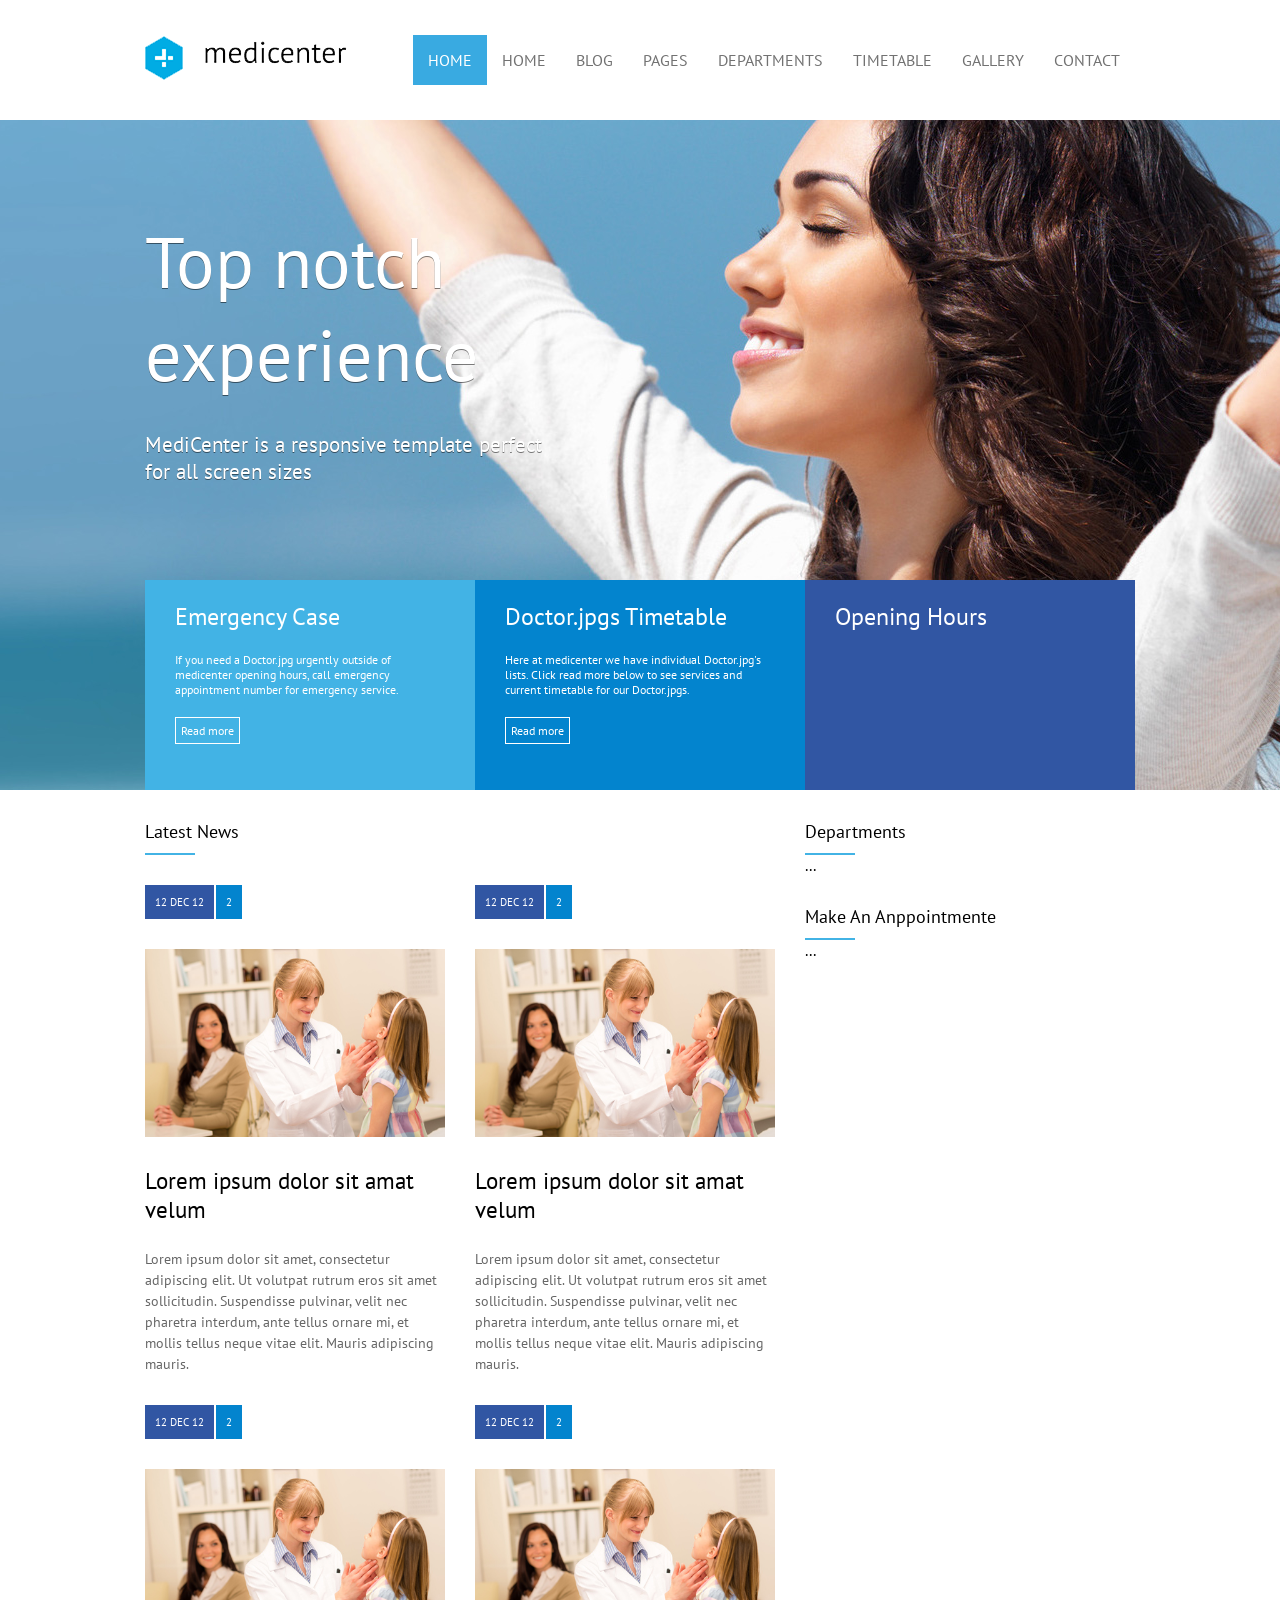
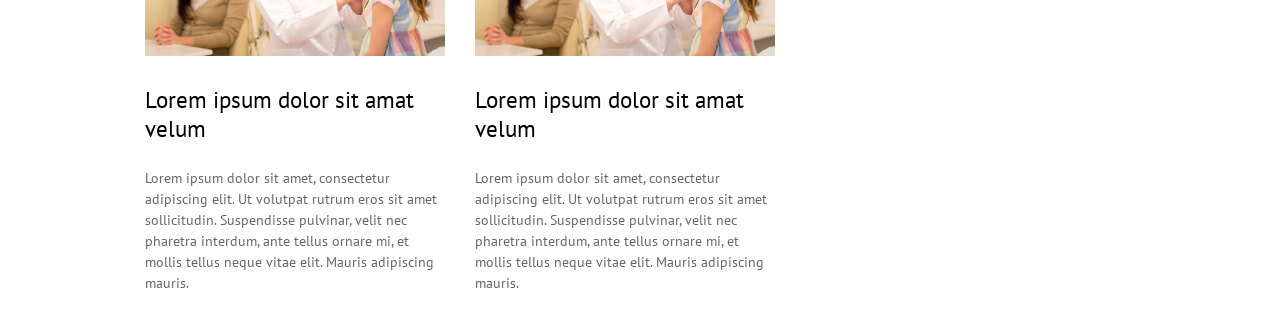
==== index.html @ 8de5bc8f "teste de escala" ====
<!DOCTYPE html>
<html lang="pt-br">
<head>
    <meta charset="UTF-8">
    <meta name="viewport" content="width=device-width,user-scalable=0" />
    <link rel="preconnect" href="https://fonts.gstatic.com">
<link href="https://fonts.googleapis.com/css2?family=PT+Sans&display=swap" rel="stylesheet">
    <link rel="stylesheet" href="assets/css/template.css">
    <title>MediCenter</title>
</head>
<body>
    <header>
        <div class="container">
            <div class="logo">
                <a href="index.html"><img src="assets/images/logo.png" alt="logomedicenter"></a>
            </div>
            <div class="menu">
                <nav>
                    <ul>
                        <li class="active"><a href="#">HOME</a></li>
                        <li><a href="#">HOME</a></li>
                        <li><a href="#">BLOG</a></li>
                        <li><a href="#">PAGES</a></li>
                        <li><a href="#">DEPARTMENTS</a></li>
                        <li><a href="#">TIMETABLE</a></li>
                        <li><a href="#">GALLERY</a></li>
                        <li><a href="#">CONTACT</a></li>
                    </ul>
                </nav>
            </div>
        </div>
    </header>
    <section id="banner">
    
        <div class="container column">
            <div class="banner_headline">
                <h1>Top notch experience</h1>
                <h2>
                    MediCenter is a responsive template perfect for all screen sizes
                </h2>
            </div>
            <div class="banner_options">
                <div class="banner1">
                        <div class="banner_title">
                            Emergency Case
                        </div>
                        <div class="banner-desc">
                            If you need a Doctor.jpg urgently outside of medicenter opening hours, call emergency appointment number for emergency service.
                        </div>
                        <a href="">Read more</a>
                    </div>
                
                <div class="banner2">
                    <div class="banner_title">
                        Doctor.jpgs Timetable
                    </div>
                    <div class="banner-desc">
                        Here at medicenter we have individual Doctor.jpg's lists. Click read more below to see services and current timetable for our Doctor.jpgs.
                    </div>
                    <a href="">Read more</a>
                </div>
                
                <div class="banner3">
                    <div class="banner_title">
                        Opening Hours
                    </div>
                    <div class="banner-desc">
                        
                    </div>
                </div>
                
            </div>
        </div>
    </section>
    <section id="geral">
        <div class="container">
            <section>
                <div class="widget">
                    <div class="widget_title">   
                        <div class="widget_title_text">
                            Latest News
                        </div>
                        <div class="widget_title_bar">

                        </div>

                         
                        <div class="widget_body flex">
                            <article>
                                    <a href="#">
                                <div class="news_date">
                                    <div class="news_posted_at">12 DEC 12</div>
                                    <div class="news_coments">2</div>
                                </div>
                                <div class="news_thumbnail">
                                    <img src="assets/images/Doctor.jpg" alt="" srcset="">
                                </div>
                                <div class="news_title">
                                    Lorem ipsum dolor sit amat velum
                                </div>
                                <div class="news_resume">
                                    Lorem ipsum dolor sit amet, consectetur adipiscing elit. Ut volutpat rutrum eros sit amet sollicitudin. Suspendisse pulvinar, velit nec pharetra interdum, ante tellus ornare mi, et mollis tellus neque vitae elit. Mauris adipiscing mauris.
                                </div>
                            </a>
                            </article>
                            <article>
                                <a href="#">
                            <div class="news_date">
                                <div class="news_posted_at">12 DEC 12</div>
                                <div class="news_coments">2</div>
                            </div>
                            <div class="news_thumbnail">
                                <img src="assets/images/Doctor.jpg" alt="" srcset="">
                            </div>
                            <div class="news_title">
                                Lorem ipsum dolor sit amat velum
                            </div>
                            <div class="news_resume">
                                Lorem ipsum dolor sit amet, consectetur adipiscing elit. Ut volutpat rutrum eros sit amet sollicitudin. Suspendisse pulvinar, velit nec pharetra interdum, ante tellus ornare mi, et mollis tellus neque vitae elit. Mauris adipiscing mauris.
                            </div>
                        </a>
                        </article>
                        <article>
                            <a href="#">
                        <div class="news_date">
                            <div class="news_posted_at">12 DEC 12</div>
                            <div class="news_coments">2</div>
                        </div>
                        <div class="news_thumbnail">
                            <img src="assets/images/Doctor.jpg" alt="" srcset="">
                        </div>
                        <div class="news_title">
                            Lorem ipsum dolor sit amat velum
                        </div>
                        <div class="news_resume">
                            Lorem ipsum dolor sit amet, consectetur adipiscing elit. Ut volutpat rutrum eros sit amet sollicitudin. Suspendisse pulvinar, velit nec pharetra interdum, ante tellus ornare mi, et mollis tellus neque vitae elit. Mauris adipiscing mauris.
                        </div>
                    </a>
                    </article>
                        <article>
                            <a href="#">
                        <div class="news_date">
                            <div class="news_posted_at">12 DEC 12</div>
                            <div class="news_coments">2</div>
                        </div>
                        <div class="news_thumbnail">
                            <img src="assets/images/Doctor.jpg" alt="" srcset="">
                        </div>
                        <div class="news_title">
                            Lorem ipsum dolor sit amat velum
                        </div>
                        <div class="news_resume">
                            Lorem ipsum dolor sit amet, consectetur adipiscing elit. Ut volutpat rutrum eros sit amet sollicitudin. Suspendisse pulvinar, velit nec pharetra interdum, ante tellus ornare mi, et mollis tellus neque vitae elit. Mauris adipiscing mauris.
                        </div>
                    </a>
                    </article>
                        </div>
                    </div>
                </div>
            </section>
            <aside>
                <div class="widget">
                    <div class="widget_title">   
                        <div class="widget_title_text">
                            Departments
                        </div>
                        <div class="widget_title_bar">

                        </div>
                        <div class="widget_body">
                            ...
                        </div>
                    </div>
                </div>
                <div class="widget">
                    <div class="widget_title">   
                        <div class="widget_title_text">
                            Make An Anppointmente
                        </div>
                        <div class="widget_title_bar">

                        </div>
                        <div class="widget_body">
                            ...
                        </div>
                    </div>
                </div>
                
            </aside>
        </div>
    </section>
</body>
</html>
---- assets/css/template.css ----
*{
    font-family: 'PT Sans', sans-serif;
}

body{
    margin:0;
    padding:0;
}
header{
    display: flex;
    justify-content: center;
    height: 120px;
}
.container{
    display: flex;
    justify-content: space-between;
    width: 990px;
}
.logo{
    display: flex;
    align-items: center;
}
.menu{
    display: flex;
    align-items: center;
}
nav ul,
nav li{
    list-style: none;
    margin: 0;
    padding: 0;
}
nav ul{
    display: flex;
}
nav a{
    display: block;
    padding: 15px;
    text-decoration: none;
    text-transform: uppercase;
    color:#727272;
  
}
nav .active a,
nav a:hover {
    background-color: #39aae1;
    color: #ffffff;
}
#banner{
    display: flex;
    justify-content: center;
    background-image:url('../images/img1.jpg');
    background-position: center;
    background-size: cover;
    height: 670px;
    
}

.column{
    flex-direction: column;
}

.banner_headline{
    flex: 1;
    display: flex;
    flex-direction: column;
    justify-content: center;
 
}

.banner_headline h1{
    color: #ffffff;
    font-size: 72px;
    text-shadow: 0px 1px 0px rgb(0, 0, 0 ,50%);
    font-weight: normal;
    margin: 0px;
    padding: 0px;
    max-width: 400px;
}

.banner_headline h2{
    color: #ffffff;
    font-size: 21px;
    text-shadow: 0px 1px 0px #555555;
    text-shadow: 0px 1px 0px rgb(0, 0, 0 ,50%);
    font-weight: normal;
    margin: 0px;
    padding: 0px;
    max-width: 400px;
    margin-top: 30px;
}

.banner_options{
    display: flex;
    height: 210px;
 
    
}

.banner1,
.banner2, 
.banner3{
    flex: 1;
    color: #fff;
    padding:  21px 30px 40px 30px;

}

.banner1{
   background-color: #42B3E5;

}

.banner2{
    background-color: #0384CE;
 
 }

 .banner3{
    background-color: #3156A3;
 
 }

 .banner_title{
    font-size: 24px;
    width: auto;

 }

 .banner-desc{
     font-size: 12px;
     margin-top: 20px;
     margin-bottom: 20px;
 }

 .banner_options a{
    display: inline-block;
    border: 1px solid white;
    padding: 5px;
    color: white;
    font-size: 12px;
    text-decoration: none;
 
    
}

#geral{
    display: flex;
    justify-content: center;
}
#geral section{
    flex: 2;
}
#geral aside{
    flex: 1;
}


.widget_title{

    margin-top: 30px;
    margin-bottom: 20px;
}


.widget_title_text{
    color: #000000;
    font-size: 18px;
    font-weight: normal;
}




.widget_title_bar{
    width: 50px;
    height: 2px;
    background-color: #42B3E5;
    margin-top:10px;
    margin: ;
}
.flex{
    display: flex;
    flex-wrap: wrap;
}
article{
    flex:1;
    min-width: 300px;
    margin-right: 30px;
}
article a{
    
    text-decoration: none;

}
article .news_date{
    margin-top: 30px;
    display: flex;

}

article .news_posted_at{

    background-color: #3156A3;
    color: #FFF;
    font-size: 11px;
    padding: 10px;
}

article .news_coments{
    background-color: #0384CE;
    color: #FFF;
    font-size: 11px;
    padding: 10px;
    margin-left: 2px;
}

article .news_thumbnail img{
    margin-top: 30px;
    
    
}
article .news_thumbnail img{
    width: 100%;
    height: auto;

}

article .news_title {
    margin-top: 25px;
    margin-bottom: 25px;
    color: #000;
    font-size: 23px;
    font-weight: border;
}

article .news_resume{
    color: #666;
    font-size: 14px;
    line-height: 150%;
    

}
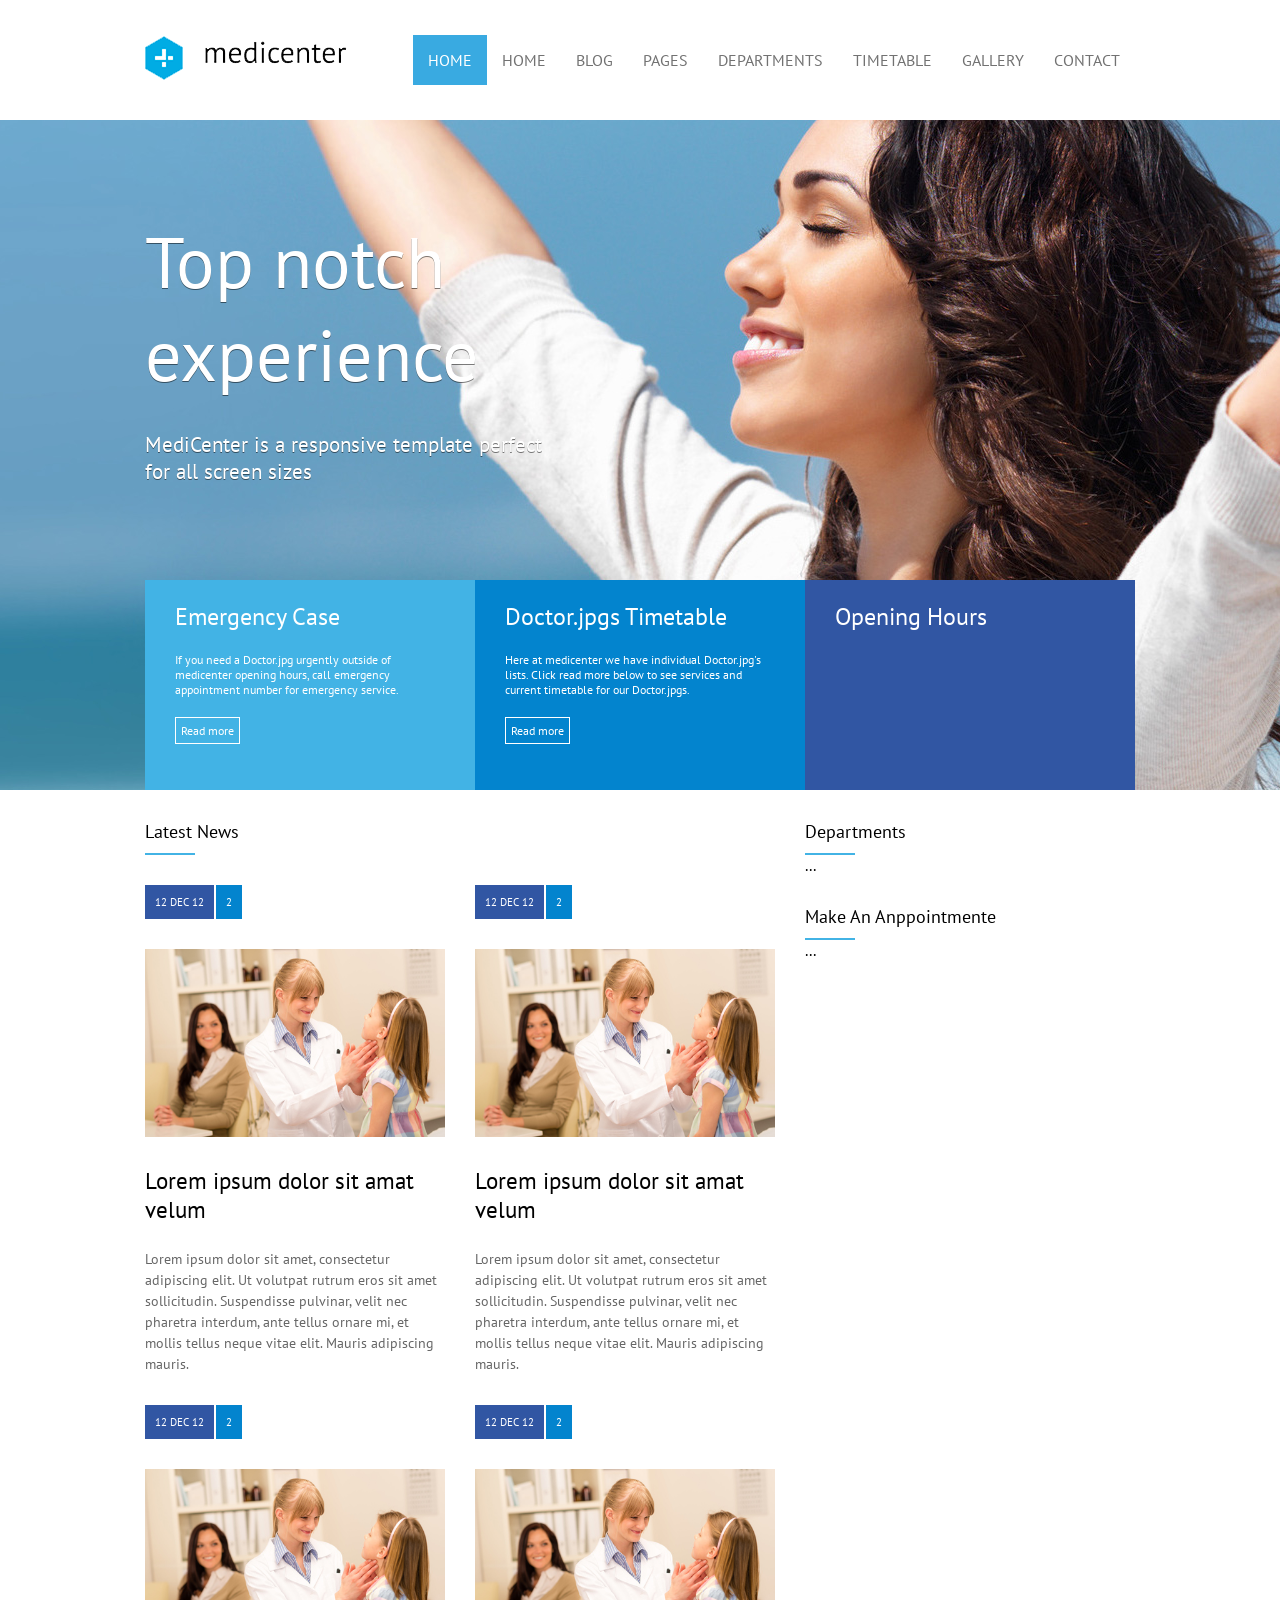
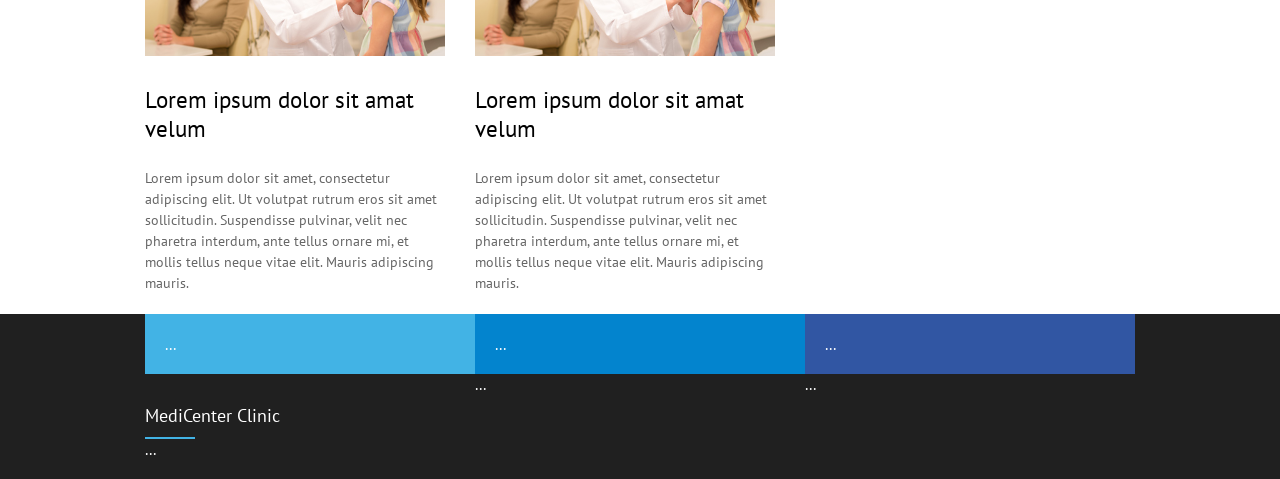
==== commit 02873763: "Criação do Footer e organização de código CSS" ====
--- a/index.html
+++ b/index.html
@@ -2,7 +2,7 @@
 <html lang="pt-br">
 <head>
     <meta charset="UTF-8">
-    <meta name="viewport" content="width=device-width,user-scalable=0" />
+    <meta name="viewport" content="width=device-width, initial-scale=1.0">
     <link rel="preconnect" href="https://fonts.gstatic.com">
 <link href="https://fonts.googleapis.com/css2?family=PT+Sans&display=swap" rel="stylesheet">
     <link rel="stylesheet" href="assets/css/template.css">
@@ -189,6 +189,43 @@
             </aside>
         </div>
     </section>
+
+    <footer>
+        <div class="container flexColumn">
+
+            <div class="footer_menu">
+                <div class="fm_1">...</div>
+                <div class="fm_2">...</div>
+                <div class="fm_3">...</div>
+            </div>
+
+            <div class="footer_area">
+                <div class="footer_areaitem">
+                    <div class="widget">
+                        <div class="widget_title">   
+                            <div class="widget_title_text">
+                                MediCenter Clinic
+                            </div>
+                            <div class="widget_title_bar">
+    
+                            </div>
+                            <div class="widget_body">
+                                ...
+                            </div>
+                        </div>
+                    </div>
+                </div>
+                <div class="footer_areaitem">
+                    ...
+                </div>
+                <div class="footer_areaitem">
+                    ...
+                </div>
+            </div>
+        </div>
+
+
+    </footer>
 </body>
 </html>
 
--- a/assets/css/template.css
+++ b/assets/css/template.css
@@ -2,7 +2,6 @@
 *{
     font-family: 'PT Sans', sans-serif;
 }
-
 body{
     margin:0;
     padding:0;
@@ -56,7 +55,6 @@
     height: 670px;
     
 }
-
 .column{
     flex-direction: column;
 }
@@ -68,7 +66,6 @@
     justify-content: center;
  
 }
-
 .banner_headline h1{
     color: #ffffff;
     font-size: 72px;
@@ -78,7 +75,6 @@
     padding: 0px;
     max-width: 400px;
 }
-
 .banner_headline h2{
     color: #ffffff;
     font-size: 21px;
@@ -90,61 +86,43 @@
     max-width: 400px;
     margin-top: 30px;
 }
-
 .banner_options{
     display: flex;
     height: 210px;
- 
-    
-}
-
+}
 .banner1,
 .banner2, 
 .banner3{
     flex: 1;
     color: #fff;
     padding:  21px 30px 40px 30px;
-
-}
-
+}
 .banner1{
    background-color: #42B3E5;
-
-}
-
+}
 .banner2{
     background-color: #0384CE;
- 
- }
-
+ }
  .banner3{
     background-color: #3156A3;
- 
- }
-
+ }
  .banner_title{
     font-size: 24px;
     width: auto;
-
- }
-
+ }
  .banner-desc{
-     font-size: 12px;
-     margin-top: 20px;
-     margin-bottom: 20px;
- }
-
+    font-size: 12px;
+    margin-top: 20px;
+    margin-bottom: 20px;
+ }
  .banner_options a{
     display: inline-block;
     border: 1px solid white;
     padding: 5px;
     color: white;
     font-size: 12px;
-    text-decoration: none;
- 
-    
-}
-
+    text-decoration: none;  
+}
 #geral{
     display: flex;
     justify-content: center;
@@ -155,30 +133,20 @@
 #geral aside{
     flex: 1;
 }
-
-
 .widget_title{
-
     margin-top: 30px;
     margin-bottom: 20px;
 }
-
-
 .widget_title_text{
     color: #000000;
     font-size: 18px;
     font-weight: normal;
 }
-
-
-
-
 .widget_title_bar{
     width: 50px;
     height: 2px;
     background-color: #42B3E5;
-    margin-top:10px;
-    margin: ;
+    margin-top:10px;  
 }
 .flex{
     display: flex;
@@ -189,25 +157,19 @@
     min-width: 300px;
     margin-right: 30px;
 }
-article a{
-    
+article a{  
     text-decoration: none;
-
 }
 article .news_date{
     margin-top: 30px;
     display: flex;
-
-}
-
+}
 article .news_posted_at{
-
     background-color: #3156A3;
     color: #FFF;
     font-size: 11px;
     padding: 10px;
 }
-
 article .news_coments{
     background-color: #0384CE;
     color: #FFF;
@@ -215,18 +177,13 @@
     padding: 10px;
     margin-left: 2px;
 }
-
 article .news_thumbnail img{
-    margin-top: 30px;
-    
-    
+    margin-top: 30px; 
 }
 article .news_thumbnail img{
     width: 100%;
     height: auto;
-
-}
-
+}
 article .news_title {
     margin-top: 25px;
     margin-bottom: 25px;
@@ -234,11 +191,46 @@
     font-size: 23px;
     font-weight: border;
 }
-
 article .news_resume{
     color: #666;
     font-size: 14px;
     line-height: 150%;
-    
+}
+footer{
+    background-color: #202020;
+    display: flex;
+    justify-content: center;
+}
+.footer_menu{
+    display: flex;
+    flex: 1;
+}
+.fm_1, .fm_2, .fm_3{
+    flex: 1;
+    color: #FFF;
+    padding: 20px;
+}
+.fm_1{
+    background-color: #42B3E5;
+}
+.fm_2{
+    background-color: #0384CE;  
+}
+.fm_3{
+    background-color: #3156A3;
+}
 
+.footer_area{
+    display: flex;
+}
+.footer_areaitem{
+    flex: 1;
+    color: #FFF;
+}
+.flexColumn {
+    flex-direction: column;
+}
+footer .widget_title_text{
+    color: #FFF;
+    background-color: ;
 }
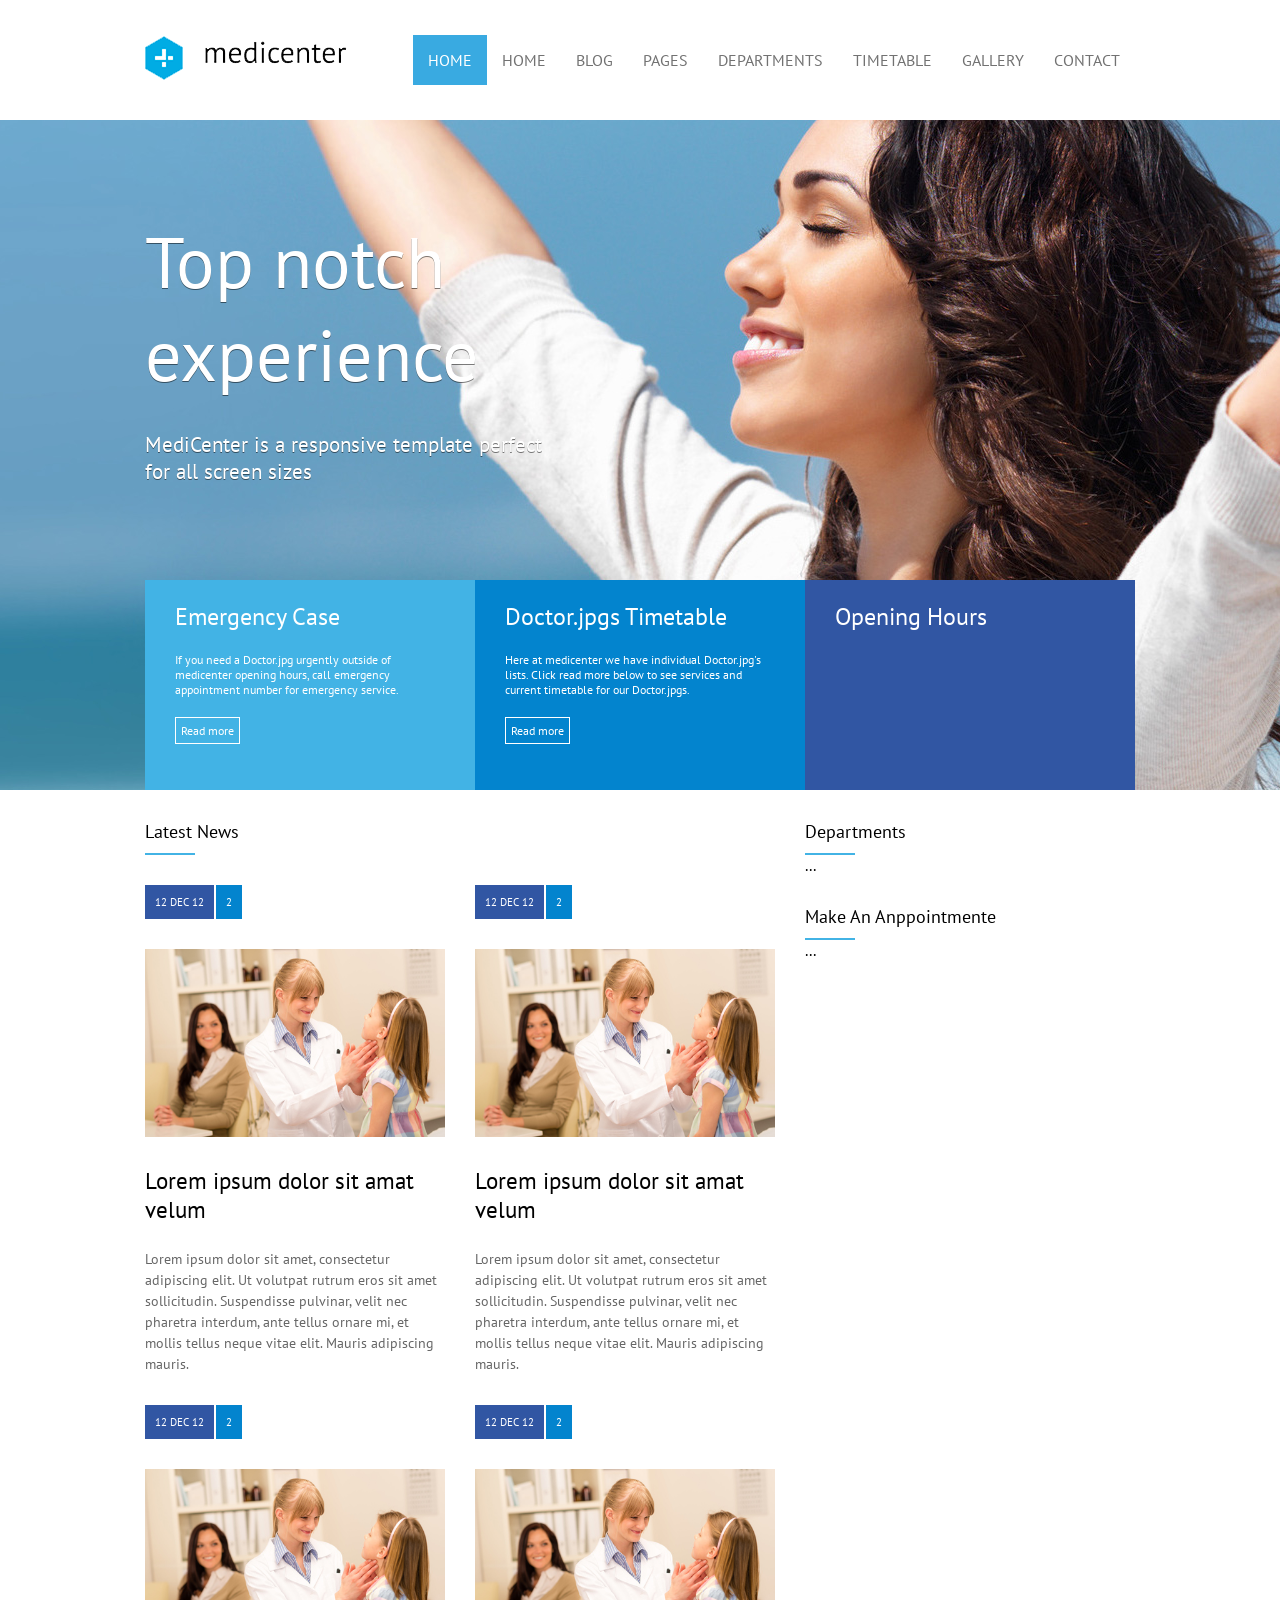
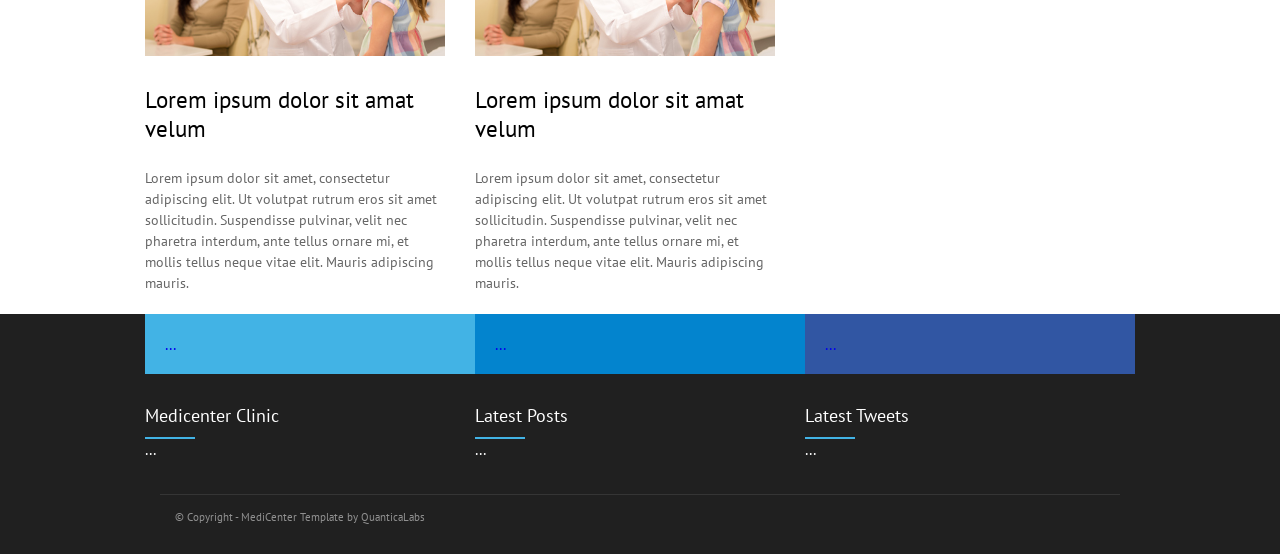
==== commit b1133a44: "Termino de footer" ====
--- a/index.html
+++ b/index.html
@@ -178,7 +178,6 @@
                             Make An Anppointmente
                         </div>
                         <div class="widget_title_bar">
-
                         </div>
                         <div class="widget_body">
                             ...
@@ -194,9 +193,9 @@
         <div class="container flexColumn">
 
             <div class="footer_menu">
-                <div class="fm_1">...</div>
-                <div class="fm_2">...</div>
-                <div class="fm_3">...</div>
+                <div class="fm_1"><a href="#">...</a></div>
+                <div class="fm_2"><a href="#">...</a></div>
+                <div class="fm_3"><a href="#">...</a></div>
             </div>
 
             <div class="footer_area">
@@ -204,7 +203,7 @@
                     <div class="widget">
                         <div class="widget_title">   
                             <div class="widget_title_text">
-                                MediCenter Clinic
+                                Medicenter Clinic
                             </div>
                             <div class="widget_title_bar">
     
@@ -216,15 +215,42 @@
                     </div>
                 </div>
                 <div class="footer_areaitem">
-                    ...
+                    <div class="widget">
+                        <div class="widget_title">   
+                            <div class="widget_title_text">
+                                Latest Posts
+                            </div>
+                            <div class="widget_title_bar">
+    
+                            </div>
+                            <div class="widget_body">
+                                ...
+                            </div>
+                        </div>
+                    </div>
                 </div>
                 <div class="footer_areaitem">
-                    ...
-                </div>
-            </div>
-        </div>
-
-
+                    <div class="widget">
+                        <div class="widget_title">   
+                            <div class="widget_title_text">
+                                Latest Tweets
+                            </div>
+                            <div class="widget_title_bar">
+    
+                            </div>
+                            <div class="widget_body">
+                                ...
+                            </div>
+                        </div>
+                    </div>
+                </div>
+            </div>
+            <div class="footer_copy">
+                © Copyright - MediCenter Template by QuanticaLabs 
+            </div>
+        </div>
+
+        
     </footer>
 </body>
 </html>
--- a/assets/css/template.css
+++ b/assets/css/template.css
@@ -39,7 +39,6 @@
     text-decoration: none;
     text-transform: uppercase;
     color:#727272;
-  
 }
 nav .active a,
 nav a:hover {
@@ -53,7 +52,6 @@
     background-position: center;
     background-size: cover;
     height: 670px;
-    
 }
 .column{
     flex-direction: column;
@@ -64,7 +62,6 @@
     display: flex;
     flex-direction: column;
     justify-content: center;
- 
 }
 .banner_headline h1{
     color: #ffffff;
@@ -208,7 +205,7 @@
 .fm_1, .fm_2, .fm_3{
     flex: 1;
     color: #FFF;
-    padding: 20px;
+    
 }
 .fm_1{
     background-color: #42B3E5;
@@ -219,7 +216,11 @@
 .fm_3{
     background-color: #3156A3;
 }
-
+.footer_menu a{
+    display: block;
+    text-decoration: none;
+    padding: 20px;
+}
 .footer_area{
     display: flex;
 }
@@ -232,5 +233,13 @@
 }
 footer .widget_title_text{
     color: #FFF;
-    background-color: ;
+   
+}
+
+.footer_copy{
+   border-top: 1px solid #353535;
+   color: #909090;
+   margin: 15px;
+   font-size: 11px;
+   padding: 15px;
 }
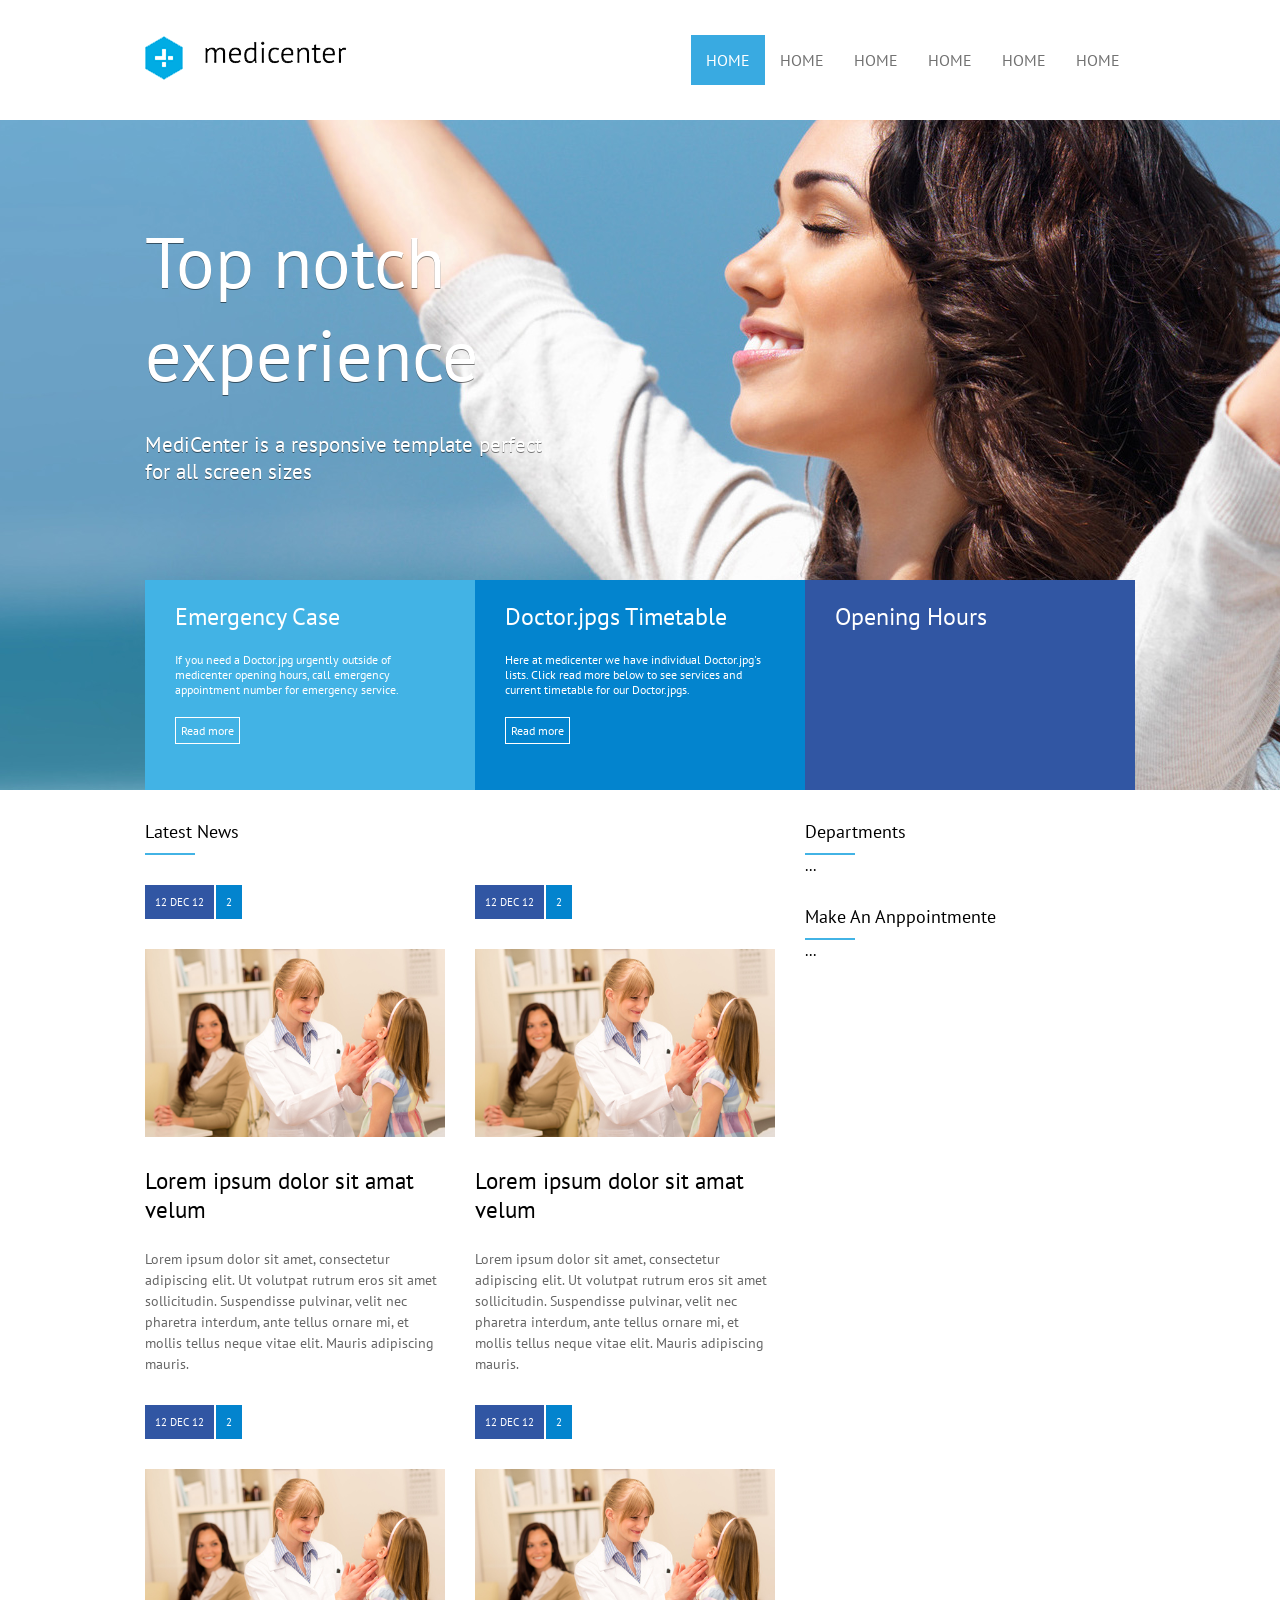
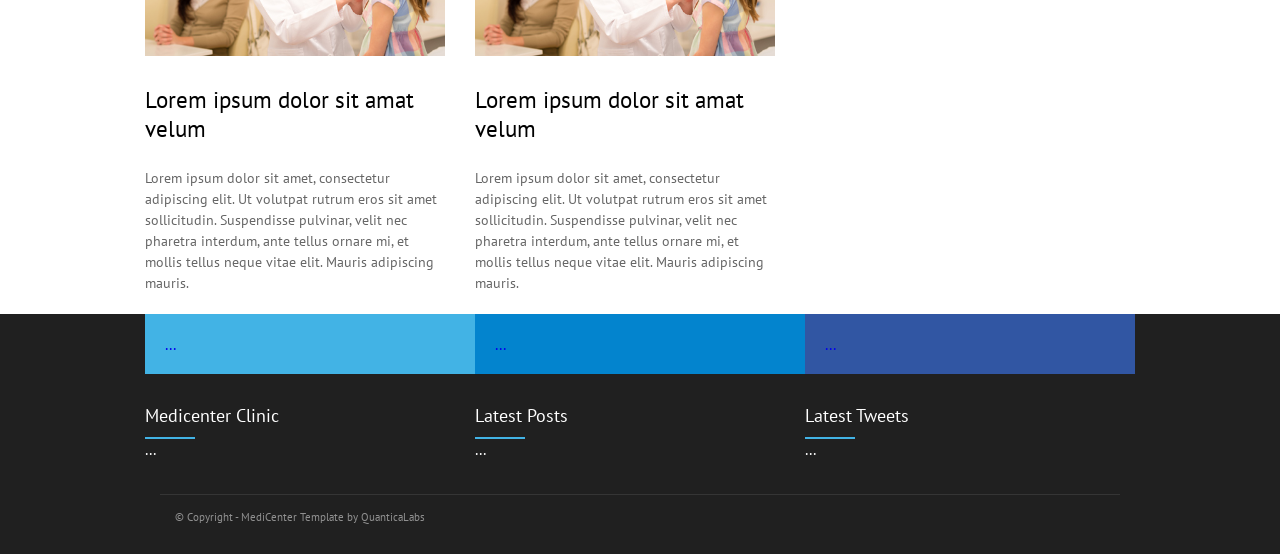
==== commit 0d29bc3e: "Correção de Viewport para scala 0" ====
--- a/index.html
+++ b/index.html
@@ -2,7 +2,7 @@
 <html lang="pt-br">
 <head>
     <meta charset="UTF-8">
-    <meta name="viewport" content="width=device-width, initial-scale=1.0">
+    <meta name="viewport" content="width=device-width,user-scalable=0" />
     <link rel="preconnect" href="https://fonts.gstatic.com">
 <link href="https://fonts.googleapis.com/css2?family=PT+Sans&display=swap" rel="stylesheet">
     <link rel="stylesheet" href="assets/css/template.css">
@@ -19,12 +19,10 @@
                     <ul>
                         <li class="active"><a href="#">HOME</a></li>
                         <li><a href="#">HOME</a></li>
-                        <li><a href="#">BLOG</a></li>
-                        <li><a href="#">PAGES</a></li>
-                        <li><a href="#">DEPARTMENTS</a></li>
-                        <li><a href="#">TIMETABLE</a></li>
-                        <li><a href="#">GALLERY</a></li>
-                        <li><a href="#">CONTACT</a></li>
+                        <li><a href="#">HOME</a></li>
+                        <li><a href="#">HOME</a></li>
+                        <li><a href="#">HOME</a></li>
+                        <li><a href="#">HOME</a></li>
                     </ul>
                 </nav>
             </div>
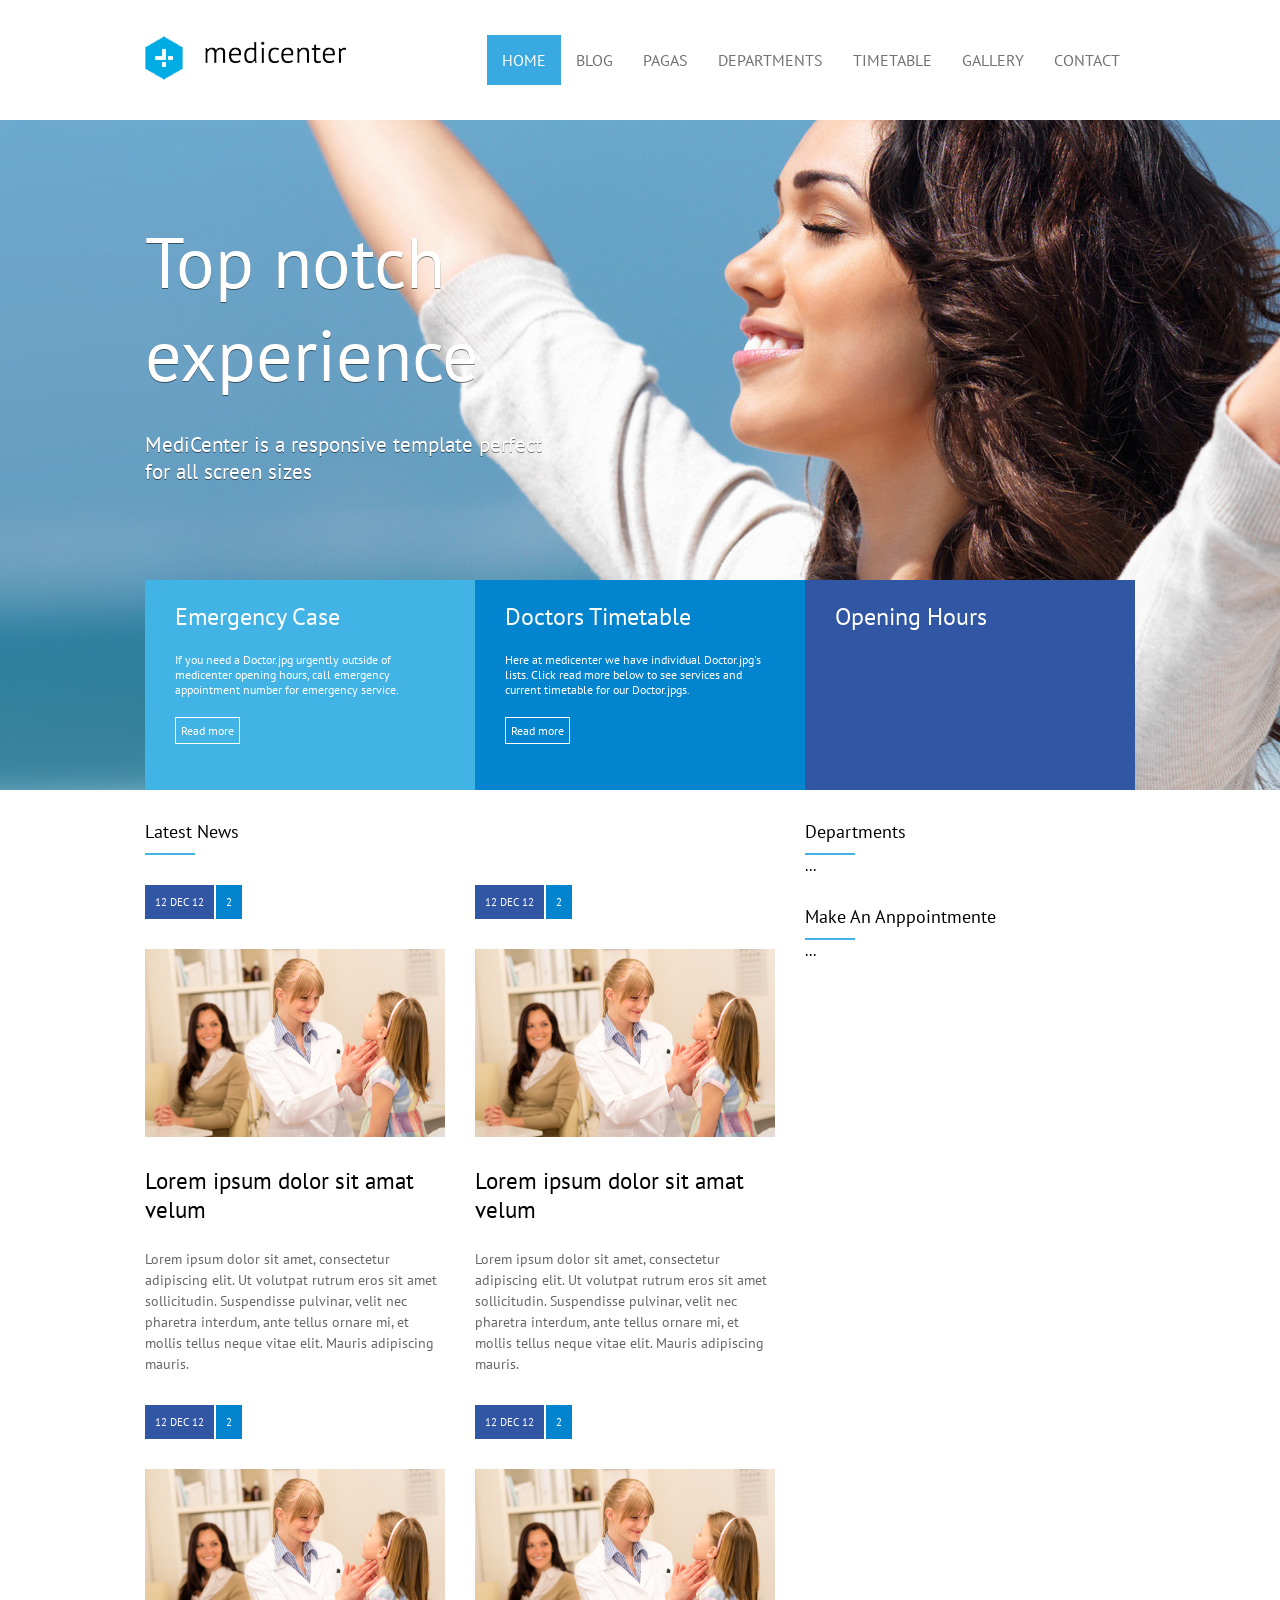
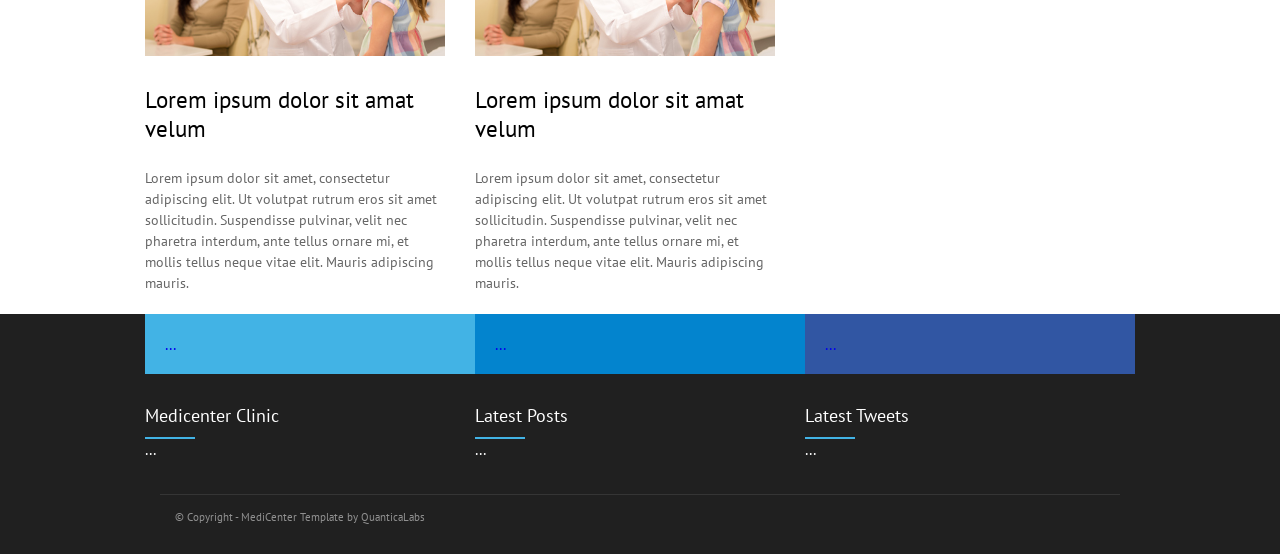
==== commit 27b19087: "..." ====
--- a/index.html
+++ b/index.html
@@ -18,11 +18,12 @@
                 <nav>
                     <ul>
                         <li class="active"><a href="#">HOME</a></li>
-                        <li><a href="#">HOME</a></li>
-                        <li><a href="#">HOME</a></li>
-                        <li><a href="#">HOME</a></li>
-                        <li><a href="#">HOME</a></li>
-                        <li><a href="#">HOME</a></li>
+                        <li><a href="#">BLOG</a></li>
+                        <li><a href="#">PAGAS</a></li>
+                        <li><a href="#">DEPARTMENTS</a></li>
+                        <li><a href="#">TIMETABLE</a></li>
+                        <li><a href="#">GALLERY</a></li>
+                        <li><a href="#">CONTACT</a></li>
                     </ul>
                 </nav>
             </div>
@@ -50,7 +51,7 @@
                 
                 <div class="banner2">
                     <div class="banner_title">
-                        Doctor.jpgs Timetable
+                        Doctors Timetable
                     </div>
                     <div class="banner-desc">
                         Here at medicenter we have individual Doctor.jpg's lists. Click read more below to see services and current timetable for our Doctor.jpgs.
